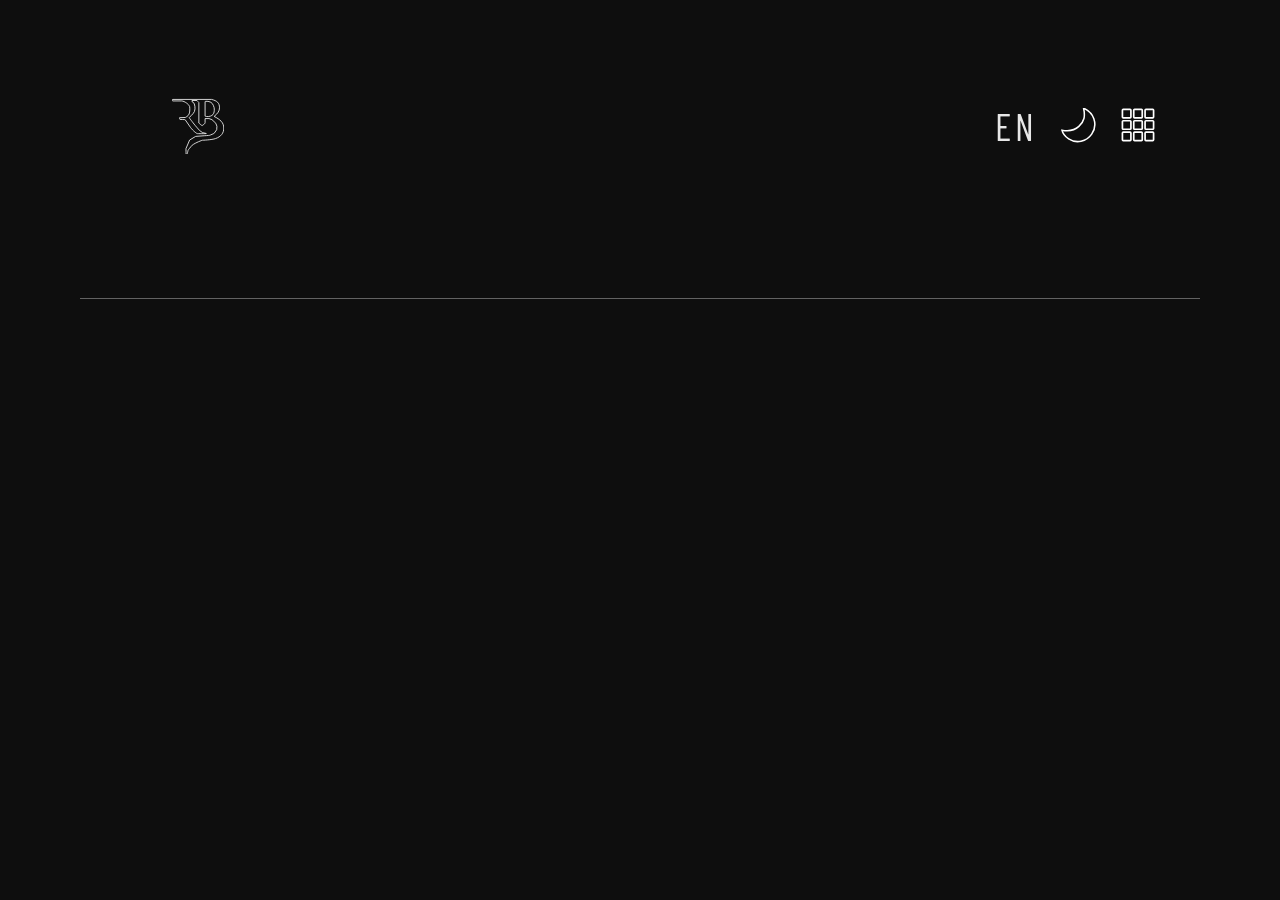
==== View/About/about.html @ 79e6cf39 "UPDATE#1" ====
<!DOCTYPE html>
<html lang="en">

<head>
    <meta charset="UTF-8">
    <meta name="viewport" content="width=device-width, initial-scale=1.0">
    <title>Gerald | About</title>

    <link href="https://cdn.jsdelivr.net/npm/bootstrap@5.3.8/dist/css/bootstrap.min.css" rel="stylesheet"
        integrity="sha384-sRIl4kxILFvY47J16cr9ZwB07vP4J8+LH7qKQnuqkuIAvNWLzeN8tE5YBujZqJLB" crossorigin="anonymous">
    <link rel="stylesheet" href="/Assets/Css/Index.css">
    <link rel="stylesheet" href="/Assets/Css/menu.css">
    <link rel="stylesheet" href="/Assets/Css/navbar.css">
    <link rel="stylesheet" href="/Assets/Css/work.css">
    <link rel="stylesheet" href="/Assets/Css/animations.css">
    <link rel="stylesheet" href="/Assets/Css/workImages.css">
    <link rel="stylesheet" href="/Assets/Css/loadBar.css">
    <link rel="stylesheet" href="/Assets/Css/heroProject.css">
    <link rel="stylesheet" href="/Assets/Css/hero.css">
    <link rel="stylesheet" href="/Assets/Css/about.css">
    <link rel="stylesheet" href="/Assets/Css/theme.css">

</head>

<body class="body-color is-loading" onload="document.body.classList.add('is-in')">

    <div id="top-loader" aria-hidden="true"></div>


    <header>
        <div class="header-content">
            <div class="left-part">
                <div class="logo">
                    <a href="/" aria-label="Home">
                        <span class="visually-hidden">Home</span>

                        <svg class="logo-svg" width="121" height="136" viewBox="0 0 121 121" fill="none"
                            xmlns="http://www.w3.org/2000/svg" aria-hidden="true">
                            <path
                                d="M77 39.5V5.49996C77 5.49996 79 4 86 5.49996C93 6.99992 95.6262 11.5065 98 19.5C98 19.5 98.8577 24.7691 98 29.5C97.1423 34.2309 95 37.4999 89 39.5C83 41.5 77 39.5 77 39.5Z"
                                stroke="currentColor" stroke-width="2" />
                            <path
                                d="M110.499 20C110.689 8.57039 104.901 3.65011 91.9994 0.5H1.99942C1.00002 0.499997 0.5 0.5 0.5 2C0.5 3.5 1.50022 4 1.99942 4H22.4994C24.6956 4.36511 25.9317 4.54808 27.9994 5.5C30.328 6.61258 31.6357 7.29119 33.9994 9C37.2119 11.3687 38.8217 13 40.9994 17C40.9994 17 41.9434 23.1149 40.9994 30C40.0554 36.8851 36.1021 39.9991 30.9994 42.5L17.4994 43C17.4994 43 17.4994 47 18.4994 47C19.4994 47 30.4994 47.5 30.4994 47.5L42.9994 65.5C49.3138 74.2135 57.8767 79.9622 58.4994 80C58.4994 80 85.0577 80.7091 78.9994 79.5C77.0414 79.1092 71.1919 77.6124 70.9994 77.5L65.4994 74C65.4994 74 57.8756 65.8678 53.4994 60.5C48.0454 53.8101 39.9994 43 39.9994 43C46.2777 35.3471 53.0365 32.4266 53.4994 22.5C53.9017 13.8739 51.2297 6.52072 46.4994 5.5V3H57.9994L58.9994 4C58.9994 4 59.94 4.88896 60.4994 5.5C61.3437 6.42219 62.4994 8 62.4994 8V55.5C62.4994 55.5 64.9988 57.5 67.9994 60C71 62.5 68.9994 62 71.9994 60C74.9994 58 76.3105 57.3817 76.9994 54.5V45H85.9994L92.9994 47.5L101.999 56L104.499 63L103.999 71L97.9994 79.5C97.9994 79.5 88.9421 83.6367 87.4994 84C86.0567 84.3633 74.9994 85 74.9994 85L54.9994 86.5L40.9994 95L32.4994 115C32.4994 115 32.758 133.4 32.9994 135C33.2408 136.6 37.4994 118.5 37.4994 118.5C37.4994 118.5 43.0633 111.122 46.9994 107C55.362 100.619 70.4994 95.5 70.4994 95.5C70.4994 95.5 92.7676 94.6535 101.499 91.5C113.68 87.094 120.546 79.3651 120.499 67C120.45 53.8696 111.705 47.0997 97.9994 40C106.785 32.7726 110.369 27.8532 110.499 20Z"
                                stroke="currentColor" stroke-width="2" />
                        </svg>
                    </a>
                </div>
            </div>
            <div class="right-part">
                <ul>
                    <li class="lenguaje-switch">
                        <button class="lang-toggle" type="button" aria-pressed="false">
                            <span class="lang-wrapper">
                                <span class="lang en">EN</span>
                                <span class="lang es">ES</span>
                            </span>
                        </button>
                    </li>

                    <li class="theme-switch">
                        <button class="icon-btn theme-toggle" aria-label="Toggle theme" aria-pressed="false">

                            <!-- 🌙 LUNA -->
                            <span class="icon moon">
                                <svg class="theme-icon" viewBox="0 0 225 228" fill="none"
                                    xmlns="http://www.w3.org/2000/svg" aria-hidden="true">
                                    <path
                                        d="M4.4873 143.374L4.71479 144.374M4.71479 144.374C9.60384 165.429 24.9915 186.023 48.4873 201.374C98.5631 234.092 164.255 219.427 198.487 170.374C221.055 138.037 225.076 107.744 212.487 70.374C200.452 34.6471 180.845 17.1181 145.487 0.874023C157.366 54.6944 150.301 87.4006 114.987 119.874C82.5155 149.734 51.8007 153.996 4.71479 144.374Z"
                                        stroke="currentColor" />
                                </svg>
                            </span>

                            <!-- ☀️ SOL -->
                            <span class="icon sun">
                                <!-- PEGA AQUÍ tu SVG del sol -->
                                <svg class="sun-icon" viewBox="0 0 938 937" fill="none"
                                    xmlns="http://www.w3.org/2000/svg">
                                    <path
                                        d="M731.046 684.517C712.01 663.057 700.814 658.483 681.542 667.017C673.467 671.306 669.273 677.053 665.541 684.517C665.541 684.517 663.975 692.16 664.042 698.517C664.131 706.928 672.212 718.598 672.54 718.517C672.54 718.517 716.542 761.517 757.042 803.017C778.06 810.895 788.431 811.325 802.546 795.017C811.903 778.478 810.146 767.561 802.546 755.517L731.046 684.517Z"
                                        stroke="currentColor" />
                                    <path
                                        d="M907.541 435.517H786.041C767.474 441.349 760.291 447.897 758.541 468.517C760.576 488.4 768.242 494.325 786.041 500.517H907.541C929.898 495.078 934.363 486.425 936.541 468.517C935.399 449.261 929.315 441.356 907.541 435.517Z"
                                        stroke="currentColor" />
                                    <path
                                        d="M670.042 221.017L752.542 137.017C771.725 124.899 786.063 124.316 799.042 137.017C811.224 148.936 812.89 161.324 802.542 180.517L717.542 265.516C701.653 274.437 688.139 276.02 675.542 265.516C662.093 254.303 660.555 239.015 670.042 221.017Z"
                                        stroke="currentColor" />
                                    <path
                                        d="M501.041 149.017V28.5174C496.207 9.97555 485.616 0.0262981 468.041 0.517352C451.295 0.985258 442.992 7.75876 435.541 28.5174V149.017C441.67 169.221 452.465 178.951 470.041 178.017C486.595 177.138 496.384 168.804 501.041 149.017Z"
                                        stroke="currentColor" />
                                    <path
                                        d="M444.543 768.516C441.543 772.015 437.542 776.016 436.041 784.517C434.54 793.018 435.044 900.515 435.543 907.516C436.041 914.517 439.541 919.517 439.541 919.517C439.541 919.517 446.122 930.513 456.041 933.517C465.96 936.52 471.462 936.699 481.041 933.517C486.311 931.605 488.73 929.329 492.541 925.517C497.716 920.902 500.092 914.499 501.043 906.516V785.516C499.543 778.99 498.265 775.864 495.043 771.516C488.662 763.708 485.448 761.329 477.041 759.016C470.075 757.1 465.041 757.017 458.043 759.017C451.044 761.017 447.543 765.017 444.543 768.516Z"
                                        stroke="currentColor" />
                                    <path
                                        d="M219.044 671.517C219.044 671.517 137.843 750.713 134.044 756.517C130.245 762.321 128.952 765.942 128.044 773.017C127.931 781.019 128.682 785.349 132.544 792.517C135.157 797.365 143.896 804.632 144.544 804.517C149.829 807.195 153.112 808.383 160.041 808.517C167.223 808.648 177.041 804.517 177.041 804.517C178.524 804.872 232.004 750.906 265.541 718.017C268.651 713.54 270.152 710.666 271.541 706.517C273.044 701.08 273.408 697.508 272.541 692.017C271.046 683.068 269.652 681.2 266.541 676.517C263.43 671.834 255.194 666.289 255.041 667.017C246.817 663.155 241.956 662.814 233.041 664.017C227.348 665.893 224.313 667.671 219.044 671.517Z"
                                        stroke="currentColor" />
                                    <path
                                        d="M21.0429 437.517C13.5128 441.157 10.2098 443.901 5.04581 451.517C5.04581 451.517 1.97471 457.485 1.04268 461.517C-0.186026 466.831 0.97772 478.01 1.54089 478.017C2.58803 481.295 6.1053 487.324 6.54102 487.517C6.0586 487.505 10.3062 493.025 15.041 495.517C19.7044 498.261 22.5824 499.288 28.0458 500.517C33.5092 501.745 152.046 500.517 152.046 500.517C155.272 500.031 160.041 497.517 160.041 497.517C160.041 497.517 168.426 492.981 171.041 489.017C175.736 482.815 177.041 478.517 177.041 478.517C178.566 471.806 179.828 464.937 177.041 457.017C175.207 451.804 172.96 448.489 169.541 445.017C163.048 438.931 158.747 437.223 150.546 435.517H31.0458C27.0208 435.702 24.3566 435.987 21.0429 437.517Z"
                                        stroke="currentColor" />
                                    <path
                                        d="M252.041 269.517C265.757 262.734 270.471 256.938 272.041 242.017C273.004 232.007 271.527 227.382 267.041 220.017L180.541 134.517C174.32 129.86 169.76 127.803 162.041 127.517C156.263 127.302 153.231 128.535 147.541 130.517C140.598 134.222 137.16 137.18 132.041 144.517C126.932 155.969 127.48 162.37 130.041 171.517C131.882 176.583 133.452 179.138 137.541 183.017C141.63 186.895 221.541 267.017 221.541 267.017C232.324 271.617 238.442 273.967 252.041 269.517Z"
                                        stroke="currentColor" />
                                    <path
                                        d="M587.041 415.017C574.707 384.466 558.869 366.017 520.541 346.517C520.541 346.517 510.409 343.159 505.043 345.517C499.223 348.074 495.482 351.324 494.043 357.517C493.38 360.37 493.762 362.101 494.043 365.017C495.019 375.119 512.555 381.781 513.543 383.017C529.703 391.526 537.131 398.475 548.043 415.017C555.046 427.163 558.478 434.416 561.544 450.017C562.508 454.263 561.494 472.687 559.543 489.517C559.543 489.517 561.692 499.231 566.543 502.017C574.198 506.412 586 503.205 589.044 500.017C592.089 496.829 594.119 494.285 597.044 473.017C598.069 448.965 595.613 436.618 587.041 415.017Z"
                                        stroke="currentColor" />
                                    <path
                                        d="M335.544 266.014C306.83 286.446 292.302 299.669 271.044 328.514C253.447 354.78 245.329 371.205 234.544 404.014C225.89 446.085 224.063 470.128 230.544 514.514C238.881 550.104 246.902 569.823 268.044 604.514C289.416 632.432 302.286 645.597 329.045 666.014C358.051 685.436 376.482 692.907 411.044 703.514C443.887 710.694 462.829 711.568 497.544 708.514C539.273 700.946 561.62 694.219 597.544 673.014C627.143 652.048 642.282 638.83 664.544 610.514C678.269 590.622 684.317 578.782 693.544 557.014C694.462 556.768 707.544 508.514 707.544 508.514C707.544 508.514 712.361 464.306 708.544 435.017C702.444 402.761 697.553 385.266 681.544 353.514C660.789 318.018 647.245 303.222 622.044 281.014C594.678 254.369 535.544 235.517 535.544 235.517C490.593 223.778 464.274 223.977 424.044 230.017C424.226 229.45 365.993 243.796 335.544 266.014Z"
                                        stroke="currentColor" />
                                </svg>

                            </span>

                        </button>
                    </li>

                    <li>
                        <button class="hamburger-btn" aria-label="Open menu" aria-controls="menu" aria-expanded="false">

                            <!-- ICONO DEFAULT (grid) -->
                            <span class="icon icon-default">
                                <svg class="hamburger-icon" viewBox="0 0 120 120" xmlns="http://www.w3.org/2000/svg"
                                    fill="none" aria-hidden="true">
                                    <rect x="5" y="5" width="30" height="30" rx="3" />
                                    <rect x="45" y="5" width="30" height="30" rx="3" />
                                    <rect x="85" y="5" width="30" height="30" rx="3" />

                                    <rect x="5" y="45" width="30" height="30" rx="3" />
                                    <rect x="45" y="45" width="30" height="30" rx="3" />
                                    <rect x="85" y="45" width="30" height="30" rx="3" />

                                    <rect x="5" y="85" width="30" height="30" rx="3" />
                                    <rect x="45" y="85" width="30" height="30" rx="3" />
                                    <rect x="85" y="85" width="30" height="30" rx="3" />
                                </svg>
                            </span>

                            <!-- ICONO HOVER (menu2) -->
                            <span class="icon icon-hover">
                                <svg class="menu2-icon" viewBox="0 0 281 250" fill="none"
                                    xmlns="http://www.w3.org/2000/svg" aria-hidden="true">

                                    <path class="draw"
                                        d="M181.734 0.500001L181.734 249L98.1322 249C98.2103 218.048 98.1107 0.500007 98.1107 0.500007L181.734 0.500001Z"
                                        stroke="currentColor" />

                                    <path class="draw"
                                        d="M0.500868 83.4942L280.118 83.3886L280.224 160.592C245.397 160.533 0.606737 160.717 0.606737 160.717L0.500868 83.4942Z"
                                        stroke="currentColor" />

                                    <path class="draw" d="M70.1084 180.503H0.608398V249.003H70.1084V180.503Z"
                                        stroke="currentColor" />

                                    <path class="draw" d="M280.108 180.503H210.608V249.003H280.108V180.503Z"
                                        stroke="currentColor" />

                                    <path class="draw" d="M70.1084 0.50293H0.608398V69.0029H70.1084V0.50293Z"
                                        stroke="currentColor" />

                                    <path class="draw" d="M280.108 0.50293H210.608V69.0029H280.108V0.50293Z"
                                        stroke="currentColor" />
                                </svg>
                            </span>


                            <!-- ICON Exit MENU -->
                            <span class="icon icon-close">
                                <svg class="menu3-icon" style="width: 40px; height: 40px;" viewBox="0 0 328 330"
                                    fill="none" xmlns="http://www.w3.org/2000/svg">
                                    <path
                                        d="M231.434 34.6407L43.9963 242.132L101.234 293.941C124.526 268.049 288.686 86.4631 288.686 86.4631L231.434 34.6407Z"
                                        stroke="currentColor" />
                                    <path
                                        d="M40.1776 92.6673L237.825 290.458L292.49 235.941C267.821 211.357 94.8566 38.1365 94.8566 38.1365L40.1776 92.6673Z"
                                        stroke="currentColor" />
                                </svg>
                            </span>
                        </button>

                    </li>
                </ul>
            </div>
        </div>
    </header>
    <div class="menu" id="menu" aria-hidden="true">

        <!-- SKETCH -->
        <div class="menu-sketch" aria-hidden="true">
            <svg viewBox="0 0 1000 700" preserveAspectRatio="none">
                <path d="M70,70 L930,70 L930,630 L70,630 Z" />
                <path d="M70,150 L930,150" />
                <path d="M180,70 L180,630" />
                <path d="M220,210 L880,210" />
            </svg>
        </div>

        <div class="menu-content">
            <div class="menu-items">
                <nav>
                    <ol>
                        <li>
                            <div class="item-inner "><a href="/index.html" data-transition="true">
                                    <h1 data-i18n="nav.home"></h1>
                                </a></div>
                        </li>
                        <li>
                            <div class="item-inner"><a href="/View/Work/work.html" data-transition="true">
                                    <h1 data-i18n="nav.work"></h1>
                                </a></div>
                        </li>
                        <li>
                            <div class="item-inner"><a href="/View/About/about.html" data-transition="true">
                                    <h1 data-i18n="nav.about"></h1>
                                </a></div>
                        </li>
                        <li>
                            <div class="item-inner hover-scale"><a href="/View/Contact/contact.html" data-transition="true">
                                    <h1 data-i18n="nav.contact"></h1>
                                </a></div>
                        </li>
                    </ol>
                </nav>
            </div>
        </div>
    </div>

    <main>
        <div class="container-wide-about">
            <div class="page-content">
                <section class="contact">

                    <div class="page-head">
                        <h2 class="page-title" data-i18n="about.title"></h2>
                    </div>

                    <svg class="work-line anim anim-line delay-2 is-in" viewBox="0 0 100 1" preserveAspectRatio="none">
                        <line x1="0" y1="0.5" x2="100" y2="0.5" />
                    </svg>

                    <div class="about-strip">

                        <P class="about-key" data-i18n="about.resum"></P>
                    </div>
                    <div class="link-wrapper">
                        <div class="link">
                            <a id="cvLink" href="/Curriculum/Gerald-Ramirez-Bermudez-EN.pdf" class="about-link"
                                target="_blank" data-i18n="about.curriculum">
                            </a>
                        </div>
                    </div>

                </section>
            </div>
        </div>
    </main>

    <script type="module" src="/Assets/JS/hero.js"></script>
    <script type="module" src="/Assets/JS/main.js"></script>
    <script type="module" src="/Assets/JS/menu.js"></script>
    <script type="module" src="/Assets/JS/theme.js"></script>
    <script type="module" src="/Assets/JS/work.js"></script>
    <script type="module" src="/Assets/JS/animations.js"></script>
    <script type="module" src="/Assets/JS/loadBar.js"></script>
</body>

</html>
---- Assets/Css/menu.css ----
.menu {
    display: flex;
    align-items: center;
    justify-content: flex-start;

    position: fixed;
    left: 0;
    right: 0;
    bottom: 0;
    top: 100px;

    z-index: 4000;
    background: var(--menu-bg);


    opacity: 0;
    pointer-events: none;
    transform: translateY(-24px);
    transition: opacity .3s ease, transform .3s ease;
}

body.menu-open .menu {
    opacity: 1;
    pointer-events: auto;
    transform: translateY(0);
}

body.menu-open {
    overflow: hidden;
}

.site {
    transition: opacity .25s ease, transform .25s ease;
}

body.menu-open .site {
    opacity: 0;
    transform: translateY(-24px);
    pointer-events: none;
}

.hero {
    transition: opacity .25s ease, transform .25s ease;
}

body.menu-open .hero {
    opacity: 0;
    transform: translateY(-24px);
    pointer-events: none;
}

.item-inner {
    opacity: 0;
    transform: translateY(20px);
}

body.menu-open .item-inner {
    opacity: 1;
    transform: translateY(0);
}

.menu ol {
    list-style: none;
    counter-reset: menu;
    padding: -3px;
    margin: 0;
}

.menu li {
    counter-increment: menu;
}

.menu .item-inner {
    position: relative;
    padding-left: 2.2rem;
}

.menu .item-inner h1 {
    position: relative;
    padding-left: 2.2rem;
    color: var(--text);
    transform: scale(1.00);
    transform-origin: left;
}

.menu .item-inner a {
    text-decoration: none;
}

.menu .item-inner::before {
    content: counter(menu) ".";
    position: absolute;
    left: 0;
    top: .35em;

    font-size: 1.50rem;
    color: var(--muted-2);
    letter-spacing: .08em;
}

.menu li {
    list-style-type: none;
}

.item-inner {
    opacity: 0;
    transform: translateY(20px);
    transition: opacity .45s ease, transform .45s ease;
}



/* cuando abre, se activan */
body.menu-open .item-inner {
    opacity: 1;
    transform: translateY(0);
}

/* delays escalonados */
body.menu-open .menu li:nth-child(1) .item-inner {
    transition-delay: .18s;
}

/* Home */
body.menu-open .menu li:nth-child(2) .item-inner {
    transition-delay: .30s;
}

/* Work */
body.menu-open .menu li:nth-child(3) .item-inner {
    transition-delay: .42s;
}

/* About */
body.menu-open .menu li:nth-child(4) .item-inner {
    transition-delay: .54s;
}

body:not(.menu-open) .item-inner {
    transition-delay: 0s;
}

body.menu-open .icon-default {
    opacity: 0;
    transform: scale(.85);
}


body.menu-open .hamburger-btn .icon-default {
    opacity: 0 !important;
    transform: scale(.85);
}

body.menu-open .hamburger-btn .icon-hover {
    opacity: 0 !important;
    /* 👈 desactiva hover icon */
    pointer-events: none;
}


/* Contact */

/* pantallas grandes */
@media (min-width: 1200px) {
    .menu {
        padding-left: 180px;
        /* ajustá a gusto */
    }
}

@media (min-width: 1600px) {
    .menu {
        padding-left: 260px;
        /* aún más al centro */
    }
}

@media (min-width: 1200px) {
    .menu .item-inner h1 {
        transform: scaleX(1.2);
    }
}

@media (min-width: 1600px) {
    .menu .item-inner h1 {
        transform: scaleX(1.3);
    }
}

@keyframes drawX {
    to {
        stroke-dashoffset: 0;
    }
}
---- Assets/Css/navbar.css ----
header {
  position: fixed;
  top: 0;
  left: 0;
  width: 100%;
  height: 100px;
  z-index: 5000;
  pointer-events: none;
}

/* Contenedor interno */
.header-content {
  height: 100%;
  display: flex;
  align-items: center;
  justify-content: space-between;
  padding: 0 122px;
}

.left-part,
.right-part {
  pointer-events: auto;
  display: flex;
  align-items: center;
  padding-top: 150px;
}

.logo a {
  margin: 0;
  color: var(--text);
  padding-left: 50px;
}

.logo-svg {
  width: 52px;
  height: auto;
  fill: none;
  stroke: currentColor;
  transition: transform 0.25s ease, opacity 0.25s ease;
  opacity: 0.95;
}

.logo a:hover .logo-svg {
  transform: scale(1.05);
  opacity: 1;
}

.logo-svg path {
  stroke-dasharray: 1200;
  stroke-dashoffset: 1200;
  animation: drawLogo 1.6s ease forwards;
}

.lenguaje-switch {
  position: relative;
}

/* BOTÓN */
.lang-toggle {
  border: 0;
  background: transparent;
  padding: 0;
  cursor: pointer;

  text-decoration: none;
  color: var(--muted);
  font-family: "Barlow Condensed", sans-serif;
  letter-spacing: .10em;
  text-transform: uppercase;
  font-size: 38px;
  opacity: .9;

  display: inline-block;
  height: 54px;
  overflow: hidden;
  position: relative;

  transition: opacity .25s ease, transform .25s ease;
}

.lang-toggle:hover {
  opacity: 1;
}

/* Contenedor interno */
.lang-wrapper {
  position: relative;
  display: inline-block;
}

/* Textos */
.lang {
  display: block;
  transition: transform 0.35s cubic-bezier(0.22, 1, 0.36, 1);
}

.lang.en {
  transform: translateY(0%);
}

.lang.es {
  position: absolute;
  top: 100%;
  left: 0;
}

/* ✅ CUANDO SE PRESIONA (como moon/sun) */
.lang-toggle[aria-pressed="true"] .lang.en {
  transform: translateY(-100%);
}

.lang-toggle[aria-pressed="true"] .lang.es {
  transform: translateY(-100%);
}


header .header-content {
  display: flex;
  align-items: center;
  justify-content: space-between;
}

header .header-content .right-part ul {
  list-style: none;
  display: flex;
  align-items: center;
  gap: 18px;
  margin: 0;
  padding: 0;
}

/* icon button */
.icon-btn {
  width: 44px;
  height: 44px;
  display: grid;
  place-items: center;
  border: 0;
  background: transparent;
  border-radius: 999px;
  color: var(--muted);
  cursor: pointer;
}

.icon-btn svg {
  width: 35px;
  height: 35px;
  display: block;
  fill: none;
  stroke: currentColor;
  stroke-linecap: round;
  stroke-linejoin: round;
}

/* THEME */
.theme-icon path {
  fill: none;
  stroke: currentColor;
  stroke-width: 10;
  stroke-linecap: round;
  stroke-linejoin: round;

  stroke-dasharray: 999;
  stroke-dashoffset: 999;
  animation: drawMoon 1.1s ease forwards;
}

.theme-toggle {
  position: relative;
  overflow: hidden;
}

.theme-toggle .icon {
  position: absolute;
  inset: 0;
  display: grid;
  place-items: center;
  transition: transform .45s cubic-bezier(.4, 0, .2, 1), opacity .35s ease;
}

.theme-toggle .moon {
  opacity: 1;
  transform: translateY(0);
}

.theme-toggle .sun {
  opacity: 0;
  transform: translateY(-120%);
}

.theme-toggle[aria-pressed="true"] .moon {
  opacity: 0;
  transform: translateY(120%);
}

.theme-toggle[aria-pressed="true"] .sun {
  opacity: 1;
  transform: translateY(0);
}

.theme-toggle[aria-pressed="true"] .sun-icon path {
  stroke-dasharray: 999;
  stroke-dashoffset: 999;
  animation: drawSun .9s ease forwards;
}

.sun-icon {
  width: 28px;
  height: 28px;
}

.sun-icon path {
  stroke: currentColor;
  stroke-width: 30;
}

.theme-toggle:hover {
  transform: translateY(-1px);
}

/* menu icon (líneas) */
.menu-icon {
  width: 18px;
  height: 18px;
  fill: none;
  stroke: currentColor;
  stroke-width: 2.2;
  stroke-linecap: round;
  stroke-linejoin: round;
}

.menu-icon path {
  stroke-dasharray: 40;
  stroke-dashoffset: 40;
  animation: drawMenu .9s ease forwards;
}

/* hamburger grid */
.hamburger-btn {
  position: relative;
  width: 40px;
  height: 40px;
  display: grid;
  place-items: center;

  border: 1px solid transparent;
  background: transparent;
  border-radius: 999px;

  color: var(--muted);
  cursor: pointer;

  box-shadow: none;
  outline: none;
  transition: color .18s ease, transform .18s ease;
}

.hamburger-btn:hover {
  color: var(--text);
}

.hamburger-btn:active {
  transform: scale(.96);
}

.hamburger-btn:focus,
.hamburger-btn:focus-visible {
  outline: none;
  box-shadow: none;
  background: transparent;
}

.hamburger-icon {
  width: 34px;
  height: 34px;
  display: block;
}

.hamburger-icon rect {
  fill: none;
  stroke: currentColor;
  stroke-width: 6;
  stroke-linecap: round;
  stroke-linejoin: round;

  stroke-dasharray: 140;
  stroke-dashoffset: 140;
  animation: drawGrid .7s ease forwards;
}

/* trigger hover */
.hamburger-btn:hover .hamburger-icon rect {
  animation: drawGrid .7s ease forwards;
}

/* stagger */
.hamburger-btn:hover .hamburger-icon rect:nth-child(1) {
  animation-delay: 0s;
}

.hamburger-btn:hover .hamburger-icon rect:nth-child(2) {
  animation-delay: .05s;
}

.hamburger-btn:hover .hamburger-icon rect:nth-child(3) {
  animation-delay: .10s;
}

.hamburger-btn:hover .hamburger-icon rect:nth-child(4) {
  animation-delay: .15s;
}

.hamburger-btn:hover .hamburger-icon rect:nth-child(5) {
  animation-delay: .20s;
}

.hamburger-btn:hover .hamburger-icon rect:nth-child(6) {
  animation-delay: .25s;
}

.hamburger-btn:hover .hamburger-icon rect:nth-child(7) {
  animation-delay: .30s;
}

.hamburger-btn:hover .hamburger-icon rect:nth-child(8) {
  animation-delay: .35s;
}

.hamburger-btn:hover .hamburger-icon rect:nth-child(9) {
  animation-delay: .40s;
}

/* menu2 icon */
.menu2-icon {
  width: 34px;
  height: 34px;
  display: block;
  fill: none;
}

.menu2-icon path {
  stroke: currentColor;
  stroke-width: 10;
  stroke-linecap: round;
  stroke-linejoin: round;

  stroke-dasharray: 999;
  stroke-dashoffset: 999;
}

.menu3-icon {
  width: 34px;
  height: 34px;
  display: block;
  fill: none;
}

.menu3-icon path {
  stroke: currentColor;
  stroke-width: 10;
  stroke-linecap: round;
  stroke-linejoin: round;

  stroke-dasharray: 999;
  stroke-dashoffset: 999;
}

/* capas hover */
.hamburger-btn .icon {
  position: absolute;
  inset: 0;
  display: grid;
  place-items: center;
  transition: opacity .25s ease, transform .25s ease;
}

.icon-close {
  opacity: 0;
  transform: scale(.85);
  transition: opacity .25s ease, transform .25s ease;
}

.icon-close path {
  stroke-dasharray: 800;
  stroke-dashoffset: 800;
}

body.menu-open .icon-close {
  opacity: 1;
  transform: scale(1);
}

body.menu-open .icon-close path {
  animation: drawX .6s ease forwards;
}

body.menu-open .hamburger-btn .icon-close {
  opacity: 1 !important;
  transform: scale(1);
}

.hamburger-btn .icon-default {
  opacity: 1;
  transform: scale(1);
}

.hamburger-btn .icon-hover {
  opacity: 0;
  transform: scale(.92);
  pointer-events: none;
}

.hamburger-btn:hover .icon-default {
  opacity: 0;
  transform: scale(.92);
}

.hamburger-btn:hover .icon-hover {
  opacity: 1;
  transform: scale(1);
}

.hamburger-btn:hover .menu2-icon path {
  animation: drawMenu2 .8s ease forwards;
}

.hamburger-btn:hover .menu3-icon path {
  animation: drawMenu2 .0s ease forwards;
}

/* Responsive */
@media (max-width: 768px) {
  .header-content {
    padding: 0 18px;
  }

  .right-part ul {
    gap: 12px;
  }
}

@media (prefers-reduced-motion: reduce) {
  .hamburger-icon rect {
    animation: none;
    stroke-dashoffset: 0;
  }
}

/* Keyframes (sin duplicados) */
@keyframes drawLogo {
  to {
    stroke-dashoffset: 0;
  }
}

@keyframes drawMoon {
  to {
    stroke-dashoffset: 0;
  }
}

@keyframes drawSun {
  to {
    stroke-dashoffset: 0;
  }
}

@keyframes drawMenu {
  to {
    stroke-dashoffset: 0;
  }
}

@keyframes drawGrid {
  to {
    stroke-dashoffset: 0;
  }
}

@keyframes drawMenu2 {
  to {
    stroke-dashoffset: 0;
  }
}
---- Assets/Css/work.css ----
/* ---------- Menu ---------- */

body.menu-open .page-content {
  opacity: 0;
  transform: translateY(-12px);
  pointer-events: none;
  transition: opacity .25s ease, transform .25s ease;
}

/* opcional: también desactivar el scroll */
body.menu-open {
  overflow: hidden;
}

/* ---------- Layout base ---------- */
.page-content {
  min-height: 100vh;
  padding-top: 230px;
  padding-left: 80px;
  padding-right: 80px;
}

.projects {
  display: grid;
  grid-template-columns: 420px 1fr;
  gap: 64px;
  align-items: start;
}



/* ---------- Columna derecha (header + lista) ---------- */
.page-head {
  display: flex;
  align-items: baseline;
  justify-content: space-between;
  gap: 16px;
}

.page-title {
  margin: 0;
  font-family: "Host Grotesk", sans-serif;
  font-weight: 700;
  letter-spacing: .12em;
  text-transform: uppercase;
  font-size: 3.2rem;
  color: var(--text);
  text-align: end;
}

.elementes-number {
  margin: 0;
  font-family: "Barlow Condensed", sans-serif;
  letter-spacing: .12em;
  color: var(--muted-2);
  font-size: 1.6rem;
}

/* ---------- Lista ---------- */
.projects-right ul {
  list-style: none;
  margin: 0;
  padding: 0;
  display: grid;
  gap: 18px;
}

.projects-right a {
  text-decoration: none;
  color: inherit;
}

.projects-row {
  display: flex;
  align-items: center;
  justify-content: space-between;
  gap: 18px;
  padding: 10px 0;
}

.projects-row-left {
  display: flex;
  align-items: center;
  gap: 14px;
}

.project-selected-wrapper {
  width: 24px;
  overflow: hidden;
}

.projects-selected {
  margin: 0;
  font-family: "Host Grotesk", sans-serif;
  color: var(--text);
  opacity: .9;
  transform: translateX(-120%);
  transition: transform .5s cubic-bezier(.19, 1, .22, 1);
}

.project-title {
  margin: 0;
  font-family: "Host Grotesk", sans-serif;
  font-size: 1.8rem;
  letter-spacing: .08em;
  color: var(--text);
  opacity: .95;
}

.projects-category {
  margin: 0;
  font-family: "Barlow Condensed", sans-serif;
  letter-spacing: .14em;
  color: var(--muted-2);
  font-size: 1.1rem;
}

/* Hover: aparece la flecha */
.projects-row:hover .projects-selected {
  transform: translateX(0);
}

/*Separador */
.work-line {
  width: 100%;
  height: 1px;
  margin: 18px 0 28px;
}

.work-line line {
  stroke: var(--line-soft);
  stroke-width: 1;
  stroke-dasharray: 50;
  stroke-dashoffset: 25;
}

.anim-line line {
  stroke-dasharray: 100;
  stroke-dashoffset: 100;
}

@keyframes drawLine {
  to {
    stroke-dashoffset: 0;
  }
}

.anim.is-in.anim-line line {
  animation: drawLine .9s cubic-bezier(.19, 1, .22, 1) forwards;
}

/* ---------- Animación de entrada tipo “inicio” ---------- */
.work-enter {
  opacity: 0;
  transform: translateY(18px);
}

.work-enter.is-in {
  opacity: 1;
  transform: translateY(0);
  transition: opacity .7s ease, transform .9s cubic-bezier(.19, 1, .22, 1);
}

/* Stagger de filas */
.projects-right li {
  opacity: 0;
  transform: translateY(14px);
}

.work-enter.is-in .projects-right li {
  opacity: 1;
  transform: translateY(0);
  transition: opacity .5s ease, transform .75s cubic-bezier(.19, 1, .22, 1);
}

.work-enter.is-in .projects-right li:nth-child(1) {
  transition-delay: .12s;
}

.work-enter.is-in .projects-right li:nth-child(2) {
  transition-delay: .20s;
}

.work-enter.is-in .projects-right li:nth-child(3) {
  transition-delay: .28s;
}

.work-enter.is-in .projects-right li:nth-child(4) {
  transition-delay: .36s;
}

.work-enter.is-in .projects-right li:nth-child(5) {
  transition-delay: .44s;
}

/* Responsive */
@media (max-width: 992px) {
  .page-content {
    padding: 110px 26px;
  }

  .projects {
    grid-template-columns: 1fr;
    gap: 26px;
  }

  .projects-left-inside {
    position: relative;
    top: auto;
    height: 260px;
  }

  .page-title {
    font-size: 2.4rem;
  }
}
---- Assets/Css/animations.css ----
.anim {
  opacity: 0;
}

.anim.is-in {
  opacity: 1;
}

.anim-slide-up {
  transform: translateY(120%);
}

.anim.is-in.anim-slide-up {
  animation: slideUp 1s cubic-bezier(.25, .46, .45, .94) forwards;
}

@keyframes slideUp {
  to {
    transform: translateY(0);
  }
}

a {
  display: inline-block;
  transition: transform 0.3s ease;
}

a:hover {
  transform: scale(1.05);
}
---- Assets/Css/workImages.css ----
.projects-left-inside {
  position: sticky;
  top: 120px;
  height: 620px;
  border-radius: 28px 28px 28px 28px;
  overflow: hidden;

  background: none;
  /* ❌ quitamos el fondo de acá */
}
.projects{
  grid-template-columns: 520px 1fr; /* antes 420px */
}
/* ---------- Columna izquierda (imagen) ---------- */


.projects-image-wrapper{
  position: absolute;
  inset: 0;
  opacity: 1;
  transition: opacity .35s ease;
  justify-content: start;
}

.projects-image-scale{
  position: absolute;
  inset: 0;
  transform: scale(1.00);
  transition: transform .75s cubic-bezier(.19,1,.22,1);
}

.projects-image{
  width: 100%;
  height: 100%;
  object-fit: cover;
  display: block;
}
/* El wrapper ya existe, solo lo preparamos */
.projects-image-wrapper {
  opacity: 0;
  pointer-events: none;
  transition: opacity .35s ease;
}

.projects-image-scale {
  transform: scale(1.04);
  transition: transform .8s cubic-bezier(.19, 1, .22, 1);
}

/* Cuando está activa */
.projects-image-wrapper.is-active {
  opacity: 1;
}

.projects-image-wrapper.is-active .projects-image-scale {
  transform: scale(1);
} 



@media (max-width: 992px){
  .page-content{
    padding: 110px 22px;
  }

  .projects{
    grid-template-columns: 1fr;
    gap: 26px;
  }

  .projects-left-inside{
    position: relative;  /* adiós sticky en móvil */
    top: auto;
    height: 140px;       /* más bajo para móvil */
    border-radius: 24px;
    overflow: hidden;    /* importante en móvil */
  }

  .projects-right{
    max-width: 100%;
    margin-left: 0;
    padding-right: 0;
  }

  .page-title{
    font-size: 2.2rem;
  }

  @media (max-width: 992px){
  .projects-image-wrapper{
    display: none !important;
  }
}

}
---- Assets/Css/loadBar.css ----
/* estado normal */
#top-loader{
  position: fixed;
  top: 0; left: 0;
  width: 100%;
  height: 3px;
  z-index: 99999;

  background: rgba(255,255,255,.9);

  transform-origin: left;
  transform: scaleX(0);
  opacity: 0;

  transition:
    transform .35s ease,
    opacity .25s ease;
}

/* visible mientras carga */
body.is-loading #top-loader{
  opacity: 1;
}

/* salida elegante */
body.is-loaded #top-loader{
  opacity: 0;
  transform: scaleX(1);
}
---- Assets/Css/heroProject.css ----
.hero-image {
  position: absolute;
  height: 70%;
  width: 105%;
  inset: 0px;
  color: transparent;
  border-radius: 0px 0px 40px 40px;

  animation: dropIn 1.2s ease-out forwards;
}


.project-info {
  margin-top: -170px;
  color: red;
}

/* Título grande */
.project-name {
  font-size: clamp(44px, 6vw, 86px);
  font-weight: 800;
  letter-spacing: -0.02em;
  margin: 0 0 14px 0;
  text-transform: uppercase;
}

/* línea */
.divider {
  height: 1px;
  background: var(--border-color);
  margin-bottom: clamp(18px, 3vw, 28px);
}

/* grid: izquierda / derecha */
.info-grid {
  display: grid;
  grid-template-columns: 420px 1fr;
  /* izquierda más ancha como la ref */
  gap: clamp(22px, 5vw, 80px);
  align-items: start;
}

/* meta a dos filas */
.meta-row {
  display: grid;
  grid-template-columns: 170px 1fr;
  /* label y valor alineados */
  gap: 18px;
  padding: 16px 0;

}

/* labels como la ref (acentito) */
.meta-label {
  font-size: 20px;
  font-weight: 800;
  letter-spacing: .08em;
  font-family: "Barlow Condensed", sans-serif;


  /* Color below */
  color: #16639b;
  /* azulito tipo ref */
}

/* valores */
.meta-value {
  font-size: 18px;
  line-height: 1.55;
  opacity: .9;
}

/* texto derecha más compacto como la ref */
.description p {
  margin: auto;
  font-size: 16px;
  line-height: 1.75;
  opacity: .82;
  max-width: 72ch;

}

.project-content,
h6 {
  text-align: -webkit-match-parent;
  font-size: 1.55rem;
  text-align: center;
  margin-top: 100px;
  color: var(-text);

}

.page-title {
  text-align: -webkit-match-parent;
  font-family: "Barlow Condensed", sans-serif;
  margin-top: -30px;
}

.page-title,
h6 {
  text-align: -webkit-match-parent;
  font-family: "Barlow Condensed", sans-serif;
  margin-top: -30px;
  color: var(--text);
}

.project-content-image {
  border-radius: var(--border-radius-content);
  background-color: var(--accentColorDark);
  width: 100%;
  height: 200%;
  -o-object-fit: cover;
  object-fit: cover;
  padding-top: 10px;

}


.project-content-wrapper {
  margin-bottom: clamp(15px, 8vw, 5px);
  box-shadow: 0 100px 90px rgba(110, 108, 108, 0.45);
}

.project-content-video {
  width: 100%;
  height: auto;
  display: block;
  object-fit: cover;
  transition: transform 0.6s ease;
}

.project-content-wrapper:hover .project-content-video {
  transform: scale(1.03);
}

.tech-item {
  position: relative;
  display: inline-flex;
  align-items: center;
  justify-content: center;
  cursor: pointer;
}

.tech-name {
  position: absolute;
  bottom: -22px;
  left: 50%;
  transform: translateX(-50%);
  font-size: 12px;
  opacity: 0;
  transition: 0.3s ease;
  white-space: nowrap;
}

/* Hover */
.tech-item:hover .tech-name {
  opacity: 1;
}

.tech-item:hover {
  transform: translateY(-3px);
  transition: 0.2s ease;
}


/* responsive */
@media (max-width: 900px) {
  .info-grid {
    grid-template-columns: 1fr;
    gap: 24px;
  }

  .meta-row {
    grid-template-columns: 140px 1fr;
  }
}

@media (max-width: 520px) {
  .meta-row {
    grid-template-columns: 1fr;
    gap: 8px;

  }
}


@media (max-width: 768px) {

  .hero-image {
    margin-top: 100px;
    height: 100%;
    width: 100%;
    position: static;
    /* más pequeña en mobile */
    border-radius: 28px 28px 28px 28px;


  }

}

@keyframes dropIn {
  0% {
    transform: translateY(-80px) scale(1.08);
    opacity: 0;
  }

  100% {
    transform: translateY(0) scale(1.08);
    opacity: 1;
  }
}
---- Assets/Css/hero.css ----
.hero{
  padding-top: 120px;
}

.h1-1 {
  color: var(--text);
  

  font-family: "Host Grotesk", sans-serif;
  font-weight: 800;
  text-transform: uppercase;
  letter-spacing: 0.10em;
  font-size: 4.3rem;
}

.h3-1 {
  color: var(--text);
  margin-top: 1rem;

  font-family: "Host Grotesk", sans-serif;
  font-weight: 500;
  letter-spacing: 0.2em;
  font-size: 2.3rem;
  opacity: 0.75;
}

/* links */
.link-wrapper {
  display: inline-block;
}

.link-wrapper .link {
  width: auto;
  margin-bottom: 3px;
  white-space: nowrap;
}

.link-text {
  text-decoration: none;
  color: var(--text);
  font-size: 1.50rem;
  letter-spacing: 0.2em;
  font-family: "Barlow Condensed", sans-serif;
}

.link-line {
  margin-top: 8px;
  width: 100%;
  height: 2px;
  background-color: var(--text);
  transform: scaleX(0);
  transform-origin: left;
  transition: transform 0.4s ease;
}

.link-wrapper:hover .link-line {
  transform: scaleX(1);
}

/* list defaults que estabas seteando */
li {
  display: list-item;
  text-align: -webkit-match-parent;
  unicode-bidi: isolate;
}

.option-section {
  min-height: 50vh;
  display: flex;
  justify-content: center;
  align-items: center;
  text-align: center;
  padding-top: 150px;
  
}

.text-mask {
  overflow: hidden;
  display: block;
  
}

/* animación base */
.text-slide {
  display: inline-block;
  transform: translateY(120%);
  animation: slideUp 1s cubic-bezier(.25, .46, .45, .94) forwards;
}

/* primero entra el texto de abajo */
.delay-1 {
  animation-delay: 0.8s;
}

/* después entra el texto de arriba */
.delay-2 {
  animation-delay: 0.2s;
}

/* delays nuevos para links */
.delay-3 {
  animation-delay: 1.4s;
}

.delay-4 {
  animation-delay: 1.6s;
}

@keyframes slideUp {
  to {
    transform: translateY(0);
  }
}

/* Arreglar */
@media(max-width: 900px){
  .hero{
    padding-top: 100px;
  }
}
---- Assets/Css/about.css ----
.container-wide-about {
  max-width: 1500px;
  margin: 0 auto;
}

/* Fila principal (izq/der) */
.about-strip {
  display: grid;
  grid-template-columns: 120fr 2fr;
  gap: 60px;
  align-items: start;
}

.about-key {
  font-family: "Barlow Condensed", sans-serif;
  font-size: 20px;
  font-weight: 800;
  letter-spacing: .08em;
  text-transform: uppercase;
  color: var(--muted);
  line-height: 1;
  margin-top: 2px;
}


/* Título grande */
.page-title {
  font-family: "Barlow Condensed", sans-serif;
  font-size: clamp(48px, 6vw, 24px);
  font-weight: 800;
  letter-spacing: .06em;
  text-transform: uppercase;
  margin: 0 0 0px 0;
  margin-top: 50px;
  color: var(--text);

}

.link-wrapper {
  display: grid;
  grid-template-columns: 70px 1fr;
  column-gap: 22px;
  align-items: start;
}

.link {
  font-family: "Barlow Condensed", sans-serif;
  font-size: 20px;
  font-weight: 800;
  letter-spacing: .08em;
  text-transform: uppercase;
  color: var(--muted);
  line-height: 1;
  margin-top: 5px;

}

.about-link {
  font-size: 18px;
  letter-spacing: .06em;
  color: var(--text);
  text-decoration: none;
  position: relative;
  display: inline-block;
  padding-bottom: 8px;
  width: fit-content;
  opacity: .82;
}

@media (max-width: 900px) {
  .container-wide-about {
    padding: 50px 72px;
  }

  .about-strip {

    grid-template-columns: 1fr;
    gap: 18px;
  }
}
---- Assets/Css/theme.css ----
@import url("https://fonts.googleapis.com/css2?family=Barlow+Condensed:ital,wght@0,100;0,200;0,300;0,400;0,500;0,600;0,700;0,800;0,900;1,100;1,200;1,300;1,400;1,500;1,600;1,700;1,800;1,900&family=Host+Grotesk:ital,wght@0,300..800;1,300..800&display=swap");

:root {
  --text: #ffffff;

  --text-strong: #ffffff;

  --line: rgba(255,255,255,.85);
  --line-soft: rgba(255,255,255,.35);
  --muted: rgba(255,255,255,.60);

  /* Proyect2 */
  --clinicaColorBlue: #16639b;


  /* layout */
  --left-right-margin: 240px;
  --left-right-internal-margin: 24px;
  --top-margin: 240px;
  --top-margin-mobile: 40vh;
  --top-internal-margin: 24px;
  --border-radius: 48px;
  --border: 2px;
  --border-radius-content: 0;
}


:root{
    --left-right-margin: 240px;
    --left-right-internal-margin: 24px;
    --top-margin: 240px;
    --top-margin-mobile: 40vh;
    --top-internal-margin: 24px;
    --border-radius: 48px;
    --border: 2px;
    --border-radius-content: 0;
}

/* LIGHT */
body.light-mode{
  --bg: #acaaaa;
  --text: #111111;
  --text-strong: #111111;

  --line: rgba(0,0,0,.85);
  --line-soft: rgba(0,0,0,.30);
  --muted: rgba(0,0,0,.60)
}

/* helpers */



/* global */
html, body{
  background-color: var(--bg);
  color: var(--text);
  transition: background-color .35s ease, color .35s ease;
}

body {
  background: #0e0e0e;
  color: #acaaaa;
  transition: background 0.35s ease, color 0.35s ease;
}

body.light-mode {
  background: #acaaaa;
  color: #111;
}

/* “detalles” globales */
.link, .about-key, .contact-key{
  color: var(--muted);
}
.link-line{
  background-color: var(--line);
}
.work-line line{
  stroke: var(--line-soft);
}
.icon-btn, .hamburger-btn, .lang-toggle, .logo a{
  color: var(--text-strong);
}
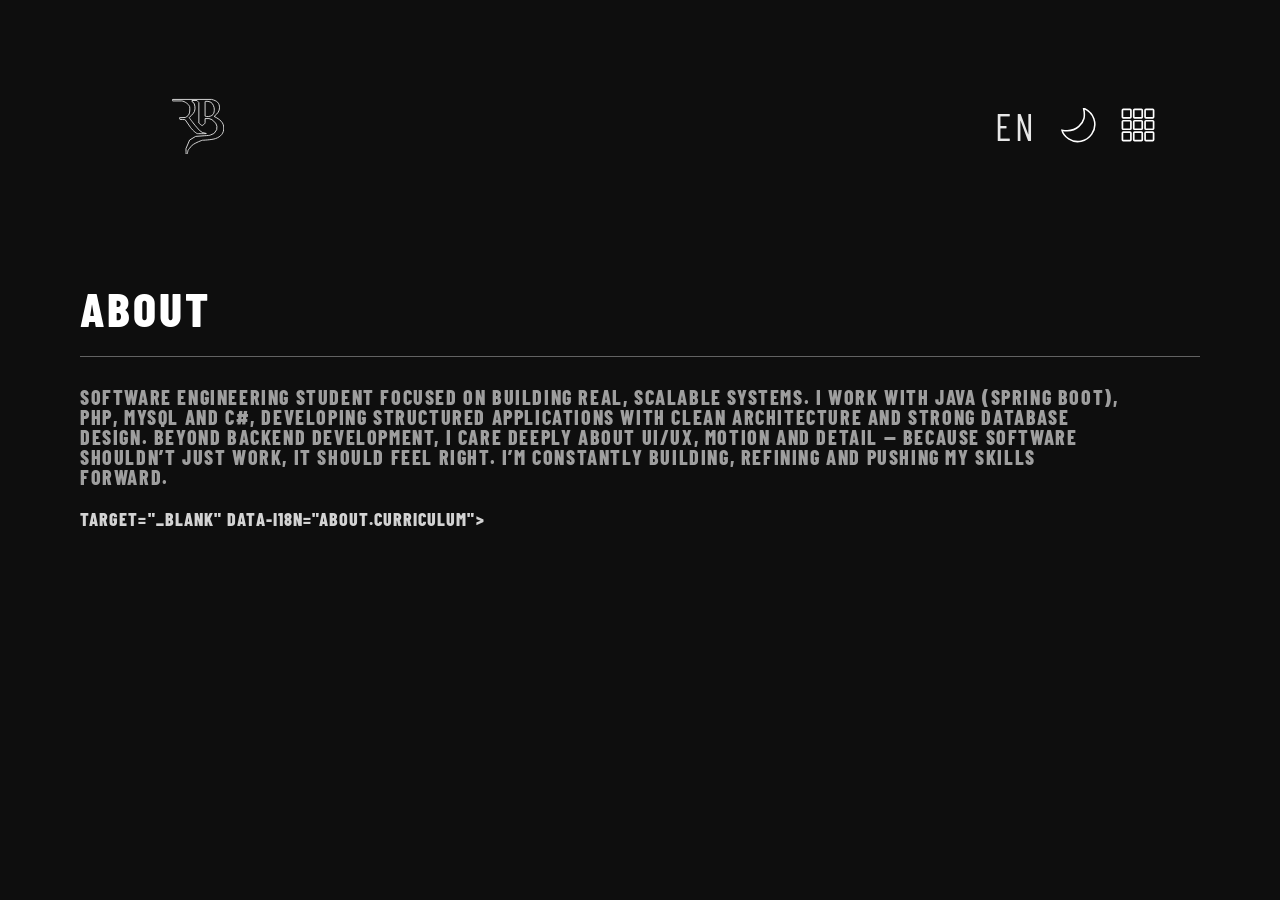
==== commit 679bc1bc: "UPDATE# 3.1" ====
--- a/View/About/about.html
+++ b/View/About/about.html
@@ -8,17 +8,17 @@
 
     <link href="https://cdn.jsdelivr.net/npm/bootstrap@5.3.8/dist/css/bootstrap.min.css" rel="stylesheet"
         integrity="sha384-sRIl4kxILFvY47J16cr9ZwB07vP4J8+LH7qKQnuqkuIAvNWLzeN8tE5YBujZqJLB" crossorigin="anonymous">
-    <link rel="stylesheet" href="/Assets/Css/Index.css">
-    <link rel="stylesheet" href="/Assets/Css/menu.css">
-    <link rel="stylesheet" href="/Assets/Css/navbar.css">
-    <link rel="stylesheet" href="/Assets/Css/work.css">
-    <link rel="stylesheet" href="/Assets/Css/animations.css">
-    <link rel="stylesheet" href="/Assets/Css/workImages.css">
-    <link rel="stylesheet" href="/Assets/Css/loadBar.css">
-    <link rel="stylesheet" href="/Assets/Css/heroProject.css">
-    <link rel="stylesheet" href="/Assets/Css/hero.css">
-    <link rel="stylesheet" href="/Assets/Css/about.css">
-    <link rel="stylesheet" href="/Assets/Css/theme.css">
+    <link rel="stylesheet" href="../../Assets/Css/Index.css">
+    <link rel="stylesheet" href="../../Assets/Css/menu.css">
+    <link rel="stylesheet" href="../../Assets/Css/navbar.css">
+    <link rel="stylesheet" href="../../Assets/Css/work.css">
+    <link rel="stylesheet" href="../../Assets/Css/animations.css">
+    <link rel="stylesheet" href="../../Assets/Css/workImages.css">
+    <link rel="stylesheet" href="../../Assets/Css/loadBar.css">
+    <link rel="stylesheet" href="../../Assets/Css/heroProject.css">
+    <link rel="stylesheet" href="../../Assets/Css/hero.css">
+    <link rel="stylesheet" href="../../Assets/Css/about.css">
+    <link rel="stylesheet" href="../../Assets/Css/theme.css">
 
 </head>
 
@@ -31,7 +31,7 @@
         <div class="header-content">
             <div class="left-part">
                 <div class="logo">
-                    <a href="/" aria-label="Home">
+                    <a href="../../index.html" aria-label="Home">
                         <span class="visually-hidden">Home</span>
 
                         <svg class="logo-svg" width="121" height="136" viewBox="0 0 121 121" fill="none"
@@ -197,22 +197,23 @@
                 <nav>
                     <ol>
                         <li>
-                            <div class="item-inner "><a href="/index.html" data-transition="true">
+                            <div class="item-inner "><a href="../../index.html" data-transition="true">
                                     <h1 data-i18n="nav.home"></h1>
                                 </a></div>
                         </li>
                         <li>
-                            <div class="item-inner"><a href="/View/Work/work.html" data-transition="true">
+                            <div class="item-inner"><a href="../../View/Work/work.html" data-transition="true">
                                     <h1 data-i18n="nav.work"></h1>
                                 </a></div>
                         </li>
                         <li>
-                            <div class="item-inner"><a href="/View/About/about.html" data-transition="true">
+                            <div class="item-inner"><a href="../../View/About/about.html" data-transition="true">
                                     <h1 data-i18n="nav.about"></h1>
                                 </a></div>
                         </li>
                         <li>
-                            <div class="item-inner hover-scale"><a href="/View/Contact/contact.html" data-transition="true">
+                            <div class="item-inner hover-scale"><a href="../../View/Contact/contact.html"
+                                    data-transition="true">
                                     <h1 data-i18n="nav.contact"></h1>
                                 </a></div>
                         </li>
@@ -241,7 +242,7 @@
                     </div>
                     <div class="link-wrapper">
                         <div class="link">
-                            <a id="cvLink" href="/Curriculum/Gerald-Ramirez-Bermudez-EN.pdf" class="about-link"
+                            <a id="cvLink" href="../../Curriculum/Gerald-Ramirez-Bermudez-EN.pdf" class="about-link">
                                 target="_blank" data-i18n="about.curriculum">
                             </a>
                         </div>
@@ -252,13 +253,13 @@
         </div>
     </main>
 
-    <script type="module" src="/Assets/JS/hero.js"></script>
-    <script type="module" src="/Assets/JS/main.js"></script>
-    <script type="module" src="/Assets/JS/menu.js"></script>
-    <script type="module" src="/Assets/JS/theme.js"></script>
-    <script type="module" src="/Assets/JS/work.js"></script>
-    <script type="module" src="/Assets/JS/animations.js"></script>
-    <script type="module" src="/Assets/JS/loadBar.js"></script>
+    <script type="module" src="../../Assets/JS/hero.js"></script>
+    <script type="module" src="../../Assets/JS/main.js"></script>
+    <script type="module" src="../../Assets/JS/menu.js"></script>
+    <script type="module" src="../../Assets/JS/theme.js"></script>
+    <script type="module" src="../../Assets/JS/work.js"></script>
+    <script type="module" src="../../Assets/JS/animations.js"></script>
+    <script type="module" src="../../Assets/JS/loadBar.js"></script>
 </body>
 
 </html>
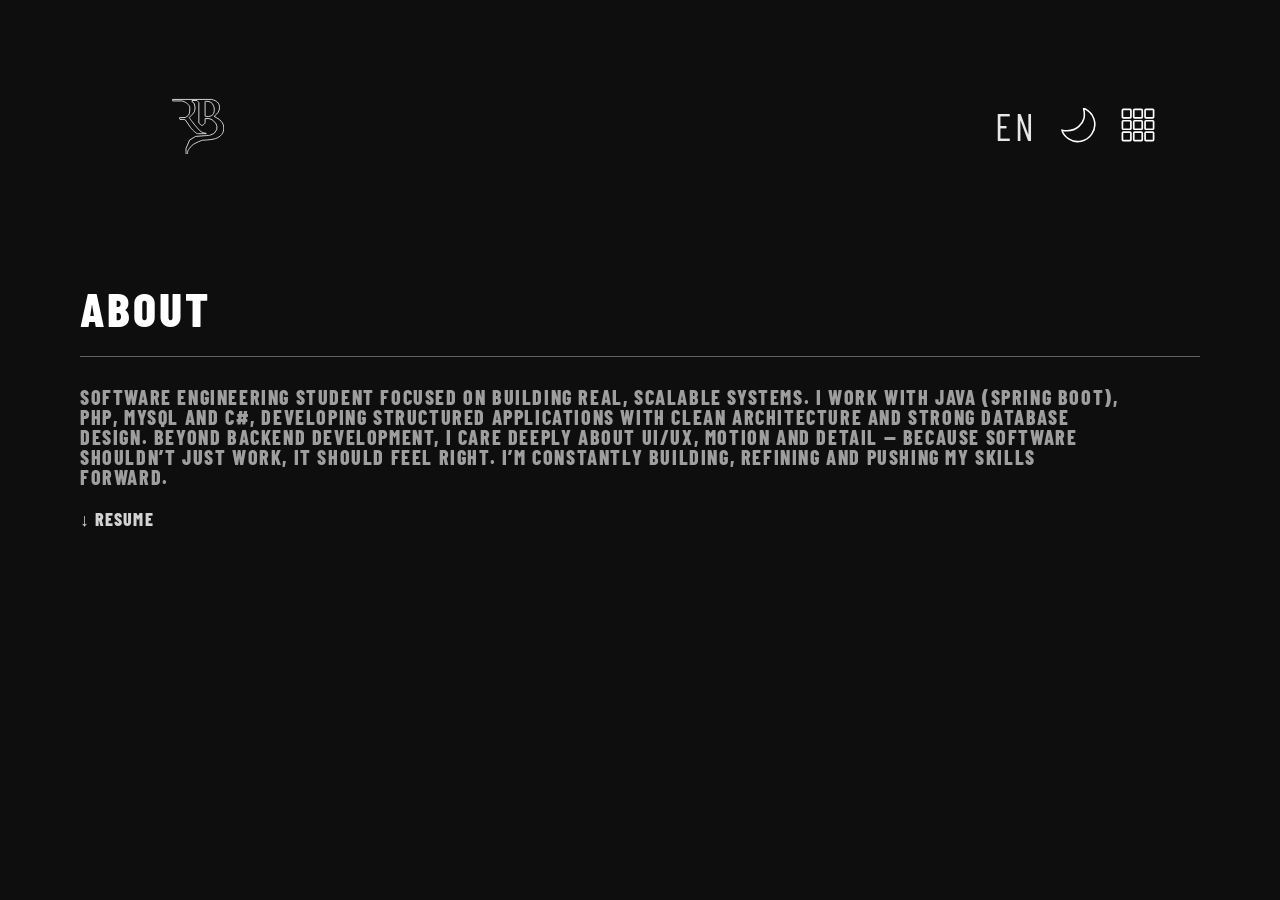
==== commit 804142bf: "UPDATE #4" ====
--- a/View/About/about.html
+++ b/View/About/about.html
@@ -242,7 +242,7 @@
                     </div>
                     <div class="link-wrapper">
                         <div class="link">
-                            <a id="cvLink" href="../../Curriculum/Gerald-Ramirez-Bermudez-EN.pdf" class="about-link">
+                            <a id="cvLink" href="../../Curriculum/Gerald-Ramirez-Bermudez-EN.pdf" class="about-link"
                                 target="_blank" data-i18n="about.curriculum">
                             </a>
                         </div>
